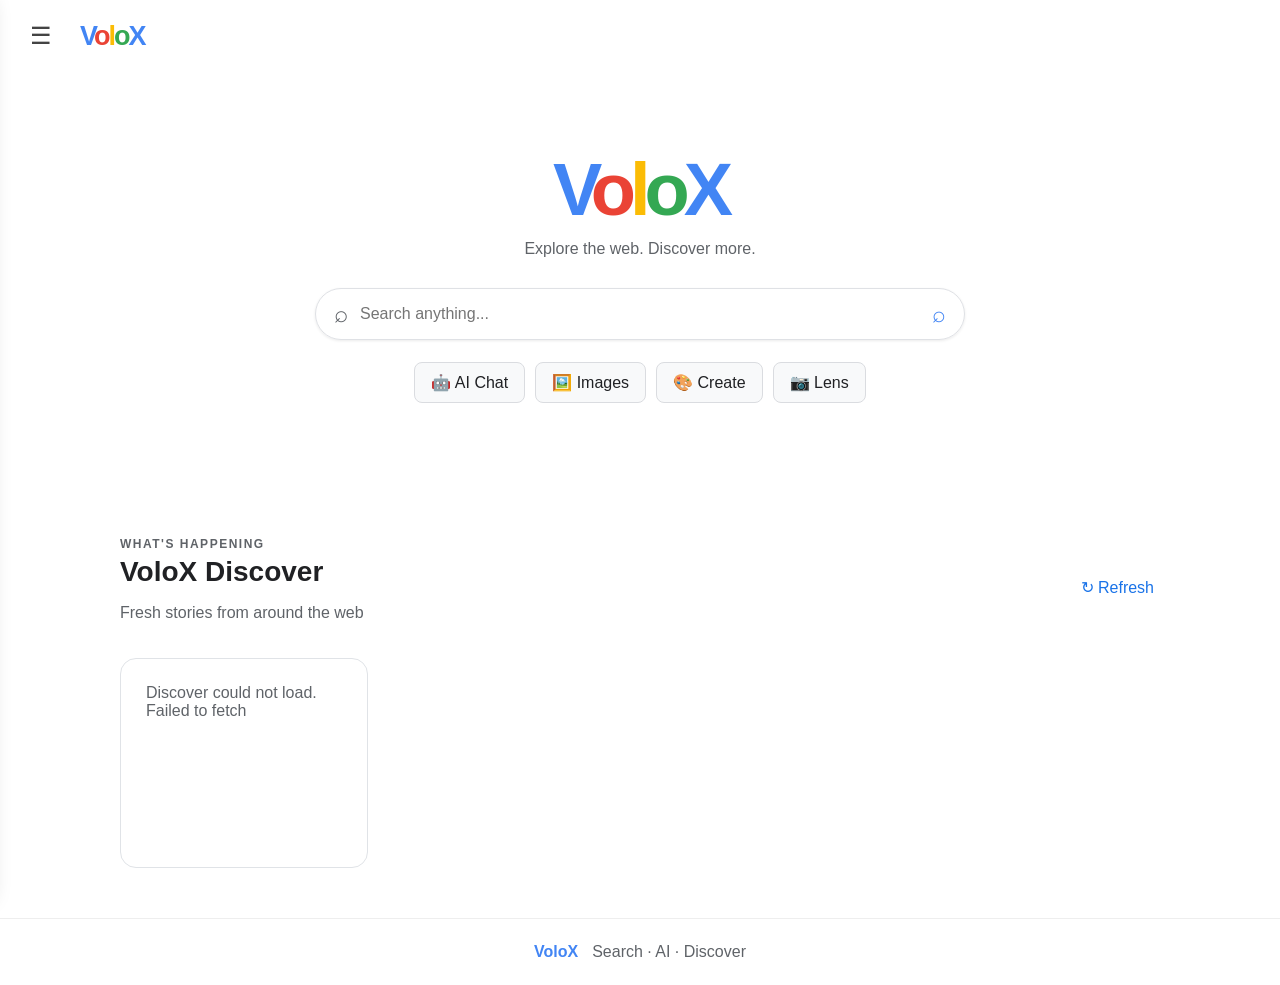
==== index.html @ 5558ee03 "Add files via upload" ====
<!doctype html>
<html lang="en">
<head>
<meta charset="utf-8"><meta name="viewport" content="width=device-width,initial-scale=1">
<meta name="theme-color" content="#fff"><title>VoloX — Search</title><link rel="stylesheet" href="style.css">
</head>
<body data-page="home">
<header class="home-header">
  <button class="icon-button" id="menuButton" aria-label="Menu">☰</button>
  <a class="wordmark small-wordmark" href="index.html"><span>V</span><span>o</span><span>l</span><span>o</span><span>X</span></a>
</header>
<aside class="drawer" id="drawer" aria-hidden="true"><div class="drawer-head"><b>VoloX</b><button class="icon-button" id="closeMenu">×</button></div>
<a href="history.html">🕘 Search history</a><a href="history.html#images">🖼️ Image history</a><a href="history.html#chats">🤖 AI chat history</a>
<div class="drawer-line"></div><a href="ai.html">🤖 VoloX AI</a><a href="images.html">🖼️ Images</a><a href="create.html">🎨 Image creation</a><a href="lens.html">📷 VoloX Lens</a>
</aside><div class="scrim" id="scrim"></div>
<main class="home-main">
<section class="hero"><a class="wordmark hero-wordmark" href="index.html"><span>V</span><span>o</span><span>l</span><span>o</span><span>X</span></a><p class="tagline">Explore the web. Discover more.</p>
<form class="search-form" id="searchForm"><span class="search-symbol">⌕</span><input id="searchInput" type="search" placeholder="Search anything..." autocomplete="off"><button class="search-submit" aria-label="Search">⌕</button></form>
<div class="tool-shortcuts"><a class="tool-chip" href="ai.html">🤖 <span>AI Chat</span></a><a class="tool-chip" href="images.html">🖼️ <span>Images</span></a><a class="tool-chip" href="create.html">🎨 <span>Create</span></a><a class="tool-chip" href="lens.html">📷 <span>Lens</span></a></div>
</section>
<section class="discover-section" id="discover"><div class="section-heading"><div><p class="eyebrow">WHAT'S HAPPENING</p><h2>VoloX Discover</h2><p class="muted">Fresh stories from around the web</p></div><button class="text-button" id="refreshDiscover">↻ Refresh</button></div><div id="discoverGrid" class="discover-grid"><div class="loading-card">Loading stories…</div></div></section>
</main><footer><span class="footer-logo">VoloX</span><span>Search · AI · Discover</span></footer><script src="app.js"></script>
</body></html>
---- style.css ----
*{box-sizing:border-box}html{scroll-behavior:smooth}body{margin:0;font-family:Arial,Helvetica,sans-serif;color:#202124;background:#fff}button,input,textarea{font:inherit}a{color:inherit;text-decoration:none}.wordmark{font-weight:800;letter-spacing:-2px;font-size:34px}.wordmark span:nth-child(1){color:#4285f4}.wordmark span:nth-child(2){color:#ea4335}.wordmark span:nth-child(3){color:#fbbc05}.wordmark span:nth-child(4){color:#34a853}.wordmark span:nth-child(5){color:#4285f4}.small-wordmark{font-size:27px}.home-header{height:72px;display:flex;align-items:center;padding:0 22px;gap:20px}.icon-button{border:0;background:transparent;font-size:24px;cursor:pointer;color:#444;padding:8px;border-radius:50%}.icon-button:hover{background:#f1f3f4}.home-main{max-width:1080px;margin:auto;padding:45px 20px 20px}.hero{text-align:center;min-height:390px;padding-top:30px}.hero-wordmark{font-size:74px;display:inline-block;letter-spacing:-6px}.tagline{color:#5f6368;margin:8px 0 30px}.search-form,.results-search,.simple-search{display:flex;align-items:center;margin:auto;border:1px solid #dfe1e5;border-radius:28px;max-width:650px;height:52px;padding-left:18px;box-shadow:0 1px 3px #00000015}.search-form:focus-within,.results-search:focus-within,.simple-search:focus-within{box-shadow:0 1px 6px #00000025}.search-symbol{font-size:24px;color:#5f6368}.search-form input,.results-search input,.simple-search input{border:0;outline:0;flex:1;min-width:0;padding:0 12px;background:transparent}.search-submit{border:0;background:transparent;font-size:23px;color:#4285f4;padding:12px 18px;cursor:pointer;border-radius:50%}.search-submit:hover{background:#f1f3f4}.tool-shortcuts{display:flex;justify-content:center;gap:10px;flex-wrap:wrap;margin-top:22px}.tool-chip,.secondary-button,.primary-button{border:1px solid #dadce0;background:#f8f9fa;border-radius:8px;padding:10px 16px;cursor:pointer}.tool-chip:hover,.secondary-button:hover,.primary-button:hover{box-shadow:0 1px 2px #0002;background:#f1f3f4}.discover-section{padding:30px 0}.section-heading{display:flex;align-items:center;justify-content:space-between;gap:15px}.eyebrow{font-size:12px;color:#5f6368;font-weight:700;letter-spacing:1.5px;margin:0 0 5px}.section-heading h2{margin:0;font-size:28px}.muted,.tiny-note{color:#5f6368}.text-button{border:0;background:transparent;color:#1a73e8;cursor:pointer}.discover-grid{display:grid;grid-template-columns:repeat(4,1fr);gap:16px;margin-top:20px}.discover-card,.loading-card{border:1px solid #e0e3e7;border-radius:16px;overflow:hidden;background:#fff;min-height:210px}.discover-card img{width:100%;height:120px;object-fit:cover;background:#f1f3f4}.discover-body{padding:13px}.discover-cat{font-size:11px;font-weight:700;color:#5f6368}.discover-body h3{font-size:16px;margin:6px 0;line-height:1.3}.discover-body p{font-size:13px;color:#5f6368;margin:0}.loading-card{padding:25px;color:#5f6368}footer{border-top:1px solid #eee;padding:24px 20px;color:#5f6368;display:flex;gap:14px;justify-content:center}.footer-logo{font-weight:800;color:#4285f4}.drawer{position:fixed;z-index:20;left:-310px;top:0;width:300px;height:100%;background:#fff;box-shadow:3px 0 18px #0002;padding:18px;transition:left .2s}.drawer.open{left:0}.drawer-head{display:flex;justify-content:space-between;align-items:center;margin-bottom:20px}.drawer a{display:block;padding:13px 10px;border-radius:9px}.drawer a:hover{background:#f1f3f4}.drawer-line{height:1px;background:#eee;margin:10px 0}.scrim{position:fixed;inset:0;background:#0005;z-index:19;display:none}.scrim.open{display:block}
.results-header{height:74px;border-bottom:1px solid #eee;display:flex;align-items:center;gap:28px;padding:0 28px}.results-search{margin:0;max-width:650px;width:min(650px,70vw);height:46px}.results-main{max-width:900px;margin:30px auto;padding:0 20px}.status{color:#5f6368;margin-bottom:20px}.quick-answer{border:1px solid #dadce0;border-radius:16px;padding:18px;margin-bottom:24px}.quick-answer h2{font-size:18px;margin:0 0 9px}.quick-answer p{line-height:1.55;margin:0}.article-heading{font-size:21px}.result-card{padding:18px 0;border-bottom:1px solid #eee}.result-source{font-size:13px;color:#188038}.result-card h3{margin:5px 0}.result-card h3 a{color:#1a0dab}.result-card p{color:#4d5156;line-height:1.5;margin:7px 0}.shopping-box{border:1px solid #dadce0;border-radius:16px;padding:18px;margin-bottom:24px}.shopping-box h2{margin-top:0;font-size:19px}.product-grid{display:grid;grid-template-columns:repeat(3,1fr);gap:12px}.product-card{border:1px solid #e0e3e7;border-radius:12px;padding:13px}.product-card h3{font-size:15px;margin:0 0 7px}.price{font-weight:700;font-size:18px}.buy-link{display:inline-block;margin-top:9px;color:#1a73e8}.clean-page{max-width:980px;margin:auto;padding:26px 20px 50px}.clean-brand{display:flex;align-items:center;gap:10px;margin-bottom:38px}.clean-brand>span{color:#5f6368;font-size:17px}.ai-page{max-width:820px}.chat-shell{border:1px solid #dadce0;border-radius:18px;overflow:hidden}.chat-messages{min-height:58vh;max-height:65vh;overflow:auto;padding:22px;background:#fff}.chat-empty{text-align:center;color:#5f6368;padding:15vh 20px}.chat-empty h1{color:#202124}.message{max-width:78%;padding:12px 15px;border-radius:16px;margin:12px 0;line-height:1.5;white-space:pre-wrap}.message.user{margin-left:auto;background:#e8f0fe}.message.model{background:#f1f3f4}.chat-compose{display:flex;border-top:1px solid #eee;padding:10px}.chat-compose input{border:0;outline:0;flex:1;padding:12px}.new-chat{margin-top:12px;border:1px solid #dadce0;background:#fff;border-radius:8px;padding:9px 14px;cursor:pointer}.simple-search{max-width:700px;margin:0 0 25px}.image-grid{display:grid;grid-template-columns:repeat(4,1fr);gap:14px}.image-card{border-radius:14px;overflow:hidden;border:1px solid #e0e3e7}.image-card img{display:block;width:100%;height:180px;object-fit:cover}.image-card a{display:block;padding:9px;font-size:13px}.creator-card,.lens-card{max-width:700px;border:1px solid #e0e3e7;border-radius:20px;padding:28px}.prompt-box{width:100%;border:1px solid #dadce0;border-radius:14px;padding:14px;resize:vertical;margin:15px 0}.primary-button{color:#fff;background:#1a73e8;border-color:#1a73e8}.notice{background:#f8f9fa;border-radius:12px;padding:13px;margin-top:18px;color:#5f6368;line-height:1.5}.lens-card{text-align:center}.camera-icon{font-size:52px}.camera-button{border:0;background:#1a73e8;color:#fff;padding:13px 22px;border-radius:24px;cursor:pointer;font-weight:600}.preview-image{display:block;max-width:100%;max-height:420px;margin:20px auto;border-radius:14px}.history-group{border:1px solid #e0e3e7;border-radius:16px;padding:18px;margin:18px 0}.history-item{padding:10px 0;border-bottom:1px solid #eee}.history-item:last-child{border-bottom:0}@media(max-width:800px){.discover-grid{grid-template-columns:repeat(2,1fr)}.image-grid{grid-template-columns:repeat(2,1fr)}.product-grid{grid-template-columns:1fr 1fr}}@media(max-width:520px){.hero-wordmark{font-size:60px}.discover-grid,.image-grid,.product-grid{grid-template-columns:1fr}.results-header{padding:0 14px;gap:12px}.results-search{width:100%}.small-wordmark{font-size:24px}.message{max-width:90%}}
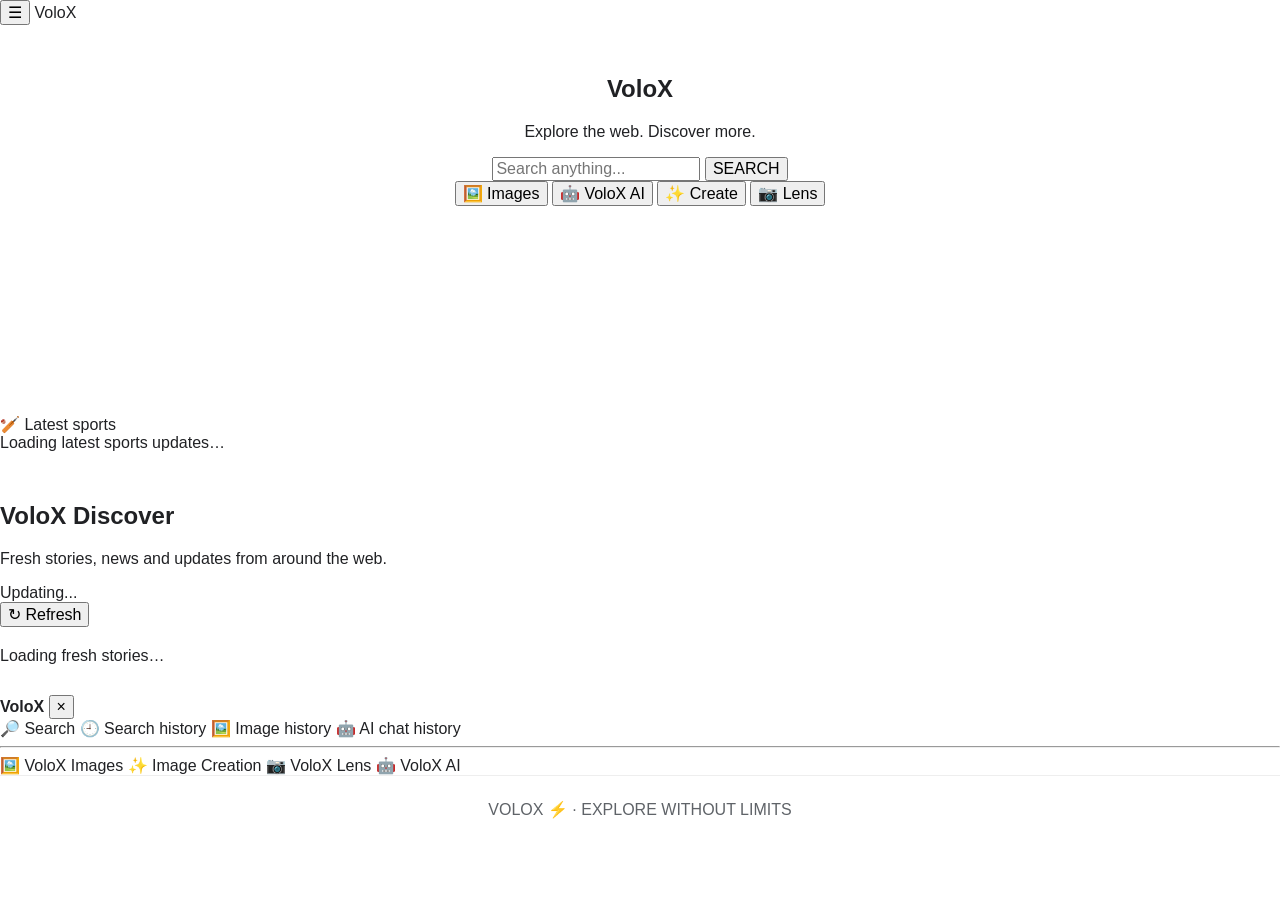
==== commit 5ab142b7: "Update index.html" ====
--- a/index.html
+++ b/index.html
@@ -1,23 +1,119 @@
-<!doctype html>
+<!DOCTYPE html>
 <html lang="en">
 <head>
-<meta charset="utf-8"><meta name="viewport" content="width=device-width,initial-scale=1">
-<meta name="theme-color" content="#fff"><title>VoloX — Search</title><link rel="stylesheet" href="style.css">
+  <meta charset="UTF-8">
+  <meta name="viewport" content="width=device-width, initial-scale=1.0">
+
+  <title>VoloX ⚡ | Search the web</title>
+  <meta name="theme-color" content="#ffffff">
+
+  <link rel="stylesheet" href="style.css">
 </head>
-<body data-page="home">
-<header class="home-header">
-  <button class="icon-button" id="menuButton" aria-label="Menu">☰</button>
-  <a class="wordmark small-wordmark" href="index.html"><span>V</span><span>o</span><span>l</span><span>o</span><span>X</span></a>
-</header>
-<aside class="drawer" id="drawer" aria-hidden="true"><div class="drawer-head"><b>VoloX</b><button class="icon-button" id="closeMenu">×</button></div>
-<a href="history.html">🕘 Search history</a><a href="history.html#images">🖼️ Image history</a><a href="history.html#chats">🤖 AI chat history</a>
-<div class="drawer-line"></div><a href="ai.html">🤖 VoloX AI</a><a href="images.html">🖼️ Images</a><a href="create.html">🎨 Image creation</a><a href="lens.html">📷 VoloX Lens</a>
-</aside><div class="scrim" id="scrim"></div>
-<main class="home-main">
-<section class="hero"><a class="wordmark hero-wordmark" href="index.html"><span>V</span><span>o</span><span>l</span><span>o</span><span>X</span></a><p class="tagline">Explore the web. Discover more.</p>
-<form class="search-form" id="searchForm"><span class="search-symbol">⌕</span><input id="searchInput" type="search" placeholder="Search anything..." autocomplete="off"><button class="search-submit" aria-label="Search">⌕</button></form>
-<div class="tool-shortcuts"><a class="tool-chip" href="ai.html">🤖 <span>AI Chat</span></a><a class="tool-chip" href="images.html">🖼️ <span>Images</span></a><a class="tool-chip" href="create.html">🎨 <span>Create</span></a><a class="tool-chip" href="lens.html">📷 <span>Lens</span></a></div>
-</section>
-<section class="discover-section" id="discover"><div class="section-heading"><div><p class="eyebrow">WHAT'S HAPPENING</p><h2>VoloX Discover</h2><p class="muted">Fresh stories from around the web</p></div><button class="text-button" id="refreshDiscover">↻ Refresh</button></div><div id="discoverGrid" class="discover-grid"><div class="loading-card">Loading stories…</div></div></section>
-</main><footer><span class="footer-logo">VoloX</span><span>Search · AI · Discover</span></footer><script src="app.js"></script>
-</body></html>
+
+<body>
+
+  <header class="topbar">
+    <button class="menu-btn" id="menuBtn" type="button">☰</button>
+
+    <a class="logo" href="index.html">
+      <span>V</span><span>o</span><span>l</span><span>o</span><span>X</span>
+    </a>
+  </header>
+
+  <main>
+
+    <section class="hero">
+      <h1>VoloX</h1>
+      <p>Explore the web. Discover more.</p>
+
+      <form id="searchForm" class="search-box">
+        <input
+          id="searchInput"
+          type="search"
+          placeholder="Search anything..."
+          autocomplete="off"
+        >
+        <button type="submit">SEARCH</button>
+      </form>
+
+      <div class="quick-buttons">
+        <button type="button" onclick="imageSearch()">🖼️ Images</button>
+        <button type="button" onclick="aiSearch()">🤖 VoloX AI</button>
+        <button type="button" onclick="openNewTab('create.html')">✨ Create</button>
+        <button type="button" onclick="openNewTab('lens.html')">📷 Lens</button>
+      </div>
+    </section>
+
+    <!-- CRICKET / SPORTS HORIZONTAL STRIP -->
+    <section class="cricket-strip" aria-label="Latest sports updates">
+      <div class="section-mini-title">🏏 Latest sports</div>
+
+      <div class="cricket-track-wrap" id="cricketTicker">
+        <div class="cricket-track" id="cricketTrack">
+          <div class="cricket-placeholder">
+            Loading latest sports updates…
+          </div>
+        </div>
+      </div>
+    </section>
+
+    <!-- SEARCH RESULTS -->
+    <section id="results" class="results"></section>
+
+    <!-- DISCOVER -->
+    <section class="discover-section" id="discover">
+
+      <div class="discover-header">
+        <div>
+          <h2>VoloX Discover</h2>
+          <p>Fresh stories, news and updates from around the web.</p>
+          <span id="discoverUpdated">Updating...</span>
+        </div>
+
+        <button id="refreshDiscover" class="refresh-btn" type="button">
+          ↻ Refresh
+        </button>
+      </div>
+
+      <div class="discover-grid" id="discoverGrid">
+        <div class="discover-loading">
+          Loading fresh stories…
+        </div>
+      </div>
+
+    </section>
+
+  </main>
+
+  <!-- SIDE MENU -->
+  <aside id="sideMenu" class="side-menu">
+
+    <div class="menu-header">
+      <strong>VoloX</strong>
+      <button id="closeMenu" type="button">×</button>
+    </div>
+
+    <a href="index.html">🔎 Search</a>
+    <a href="history.html#search-history">🕘 Search history</a>
+    <a href="history.html#image-history">🖼️ Image history</a>
+    <a href="history.html#ai-history">🤖 AI chat history</a>
+
+    <hr>
+
+    <a href="images.html" target="_blank">🖼️ VoloX Images</a>
+    <a href="create.html" target="_blank">✨ Image Creation</a>
+    <a href="lens.html" target="_blank">📷 VoloX Lens</a>
+    <a href="ai.html" target="_blank">🤖 VoloX AI</a>
+
+  </aside>
+
+  <div id="menuOverlay" class="menu-overlay"></div>
+
+  <footer>
+    VOLOX ⚡ · EXPLORE WITHOUT LIMITS
+  </footer>
+
+  <script src="app.js"></script>
+
+</body>
+</html>
